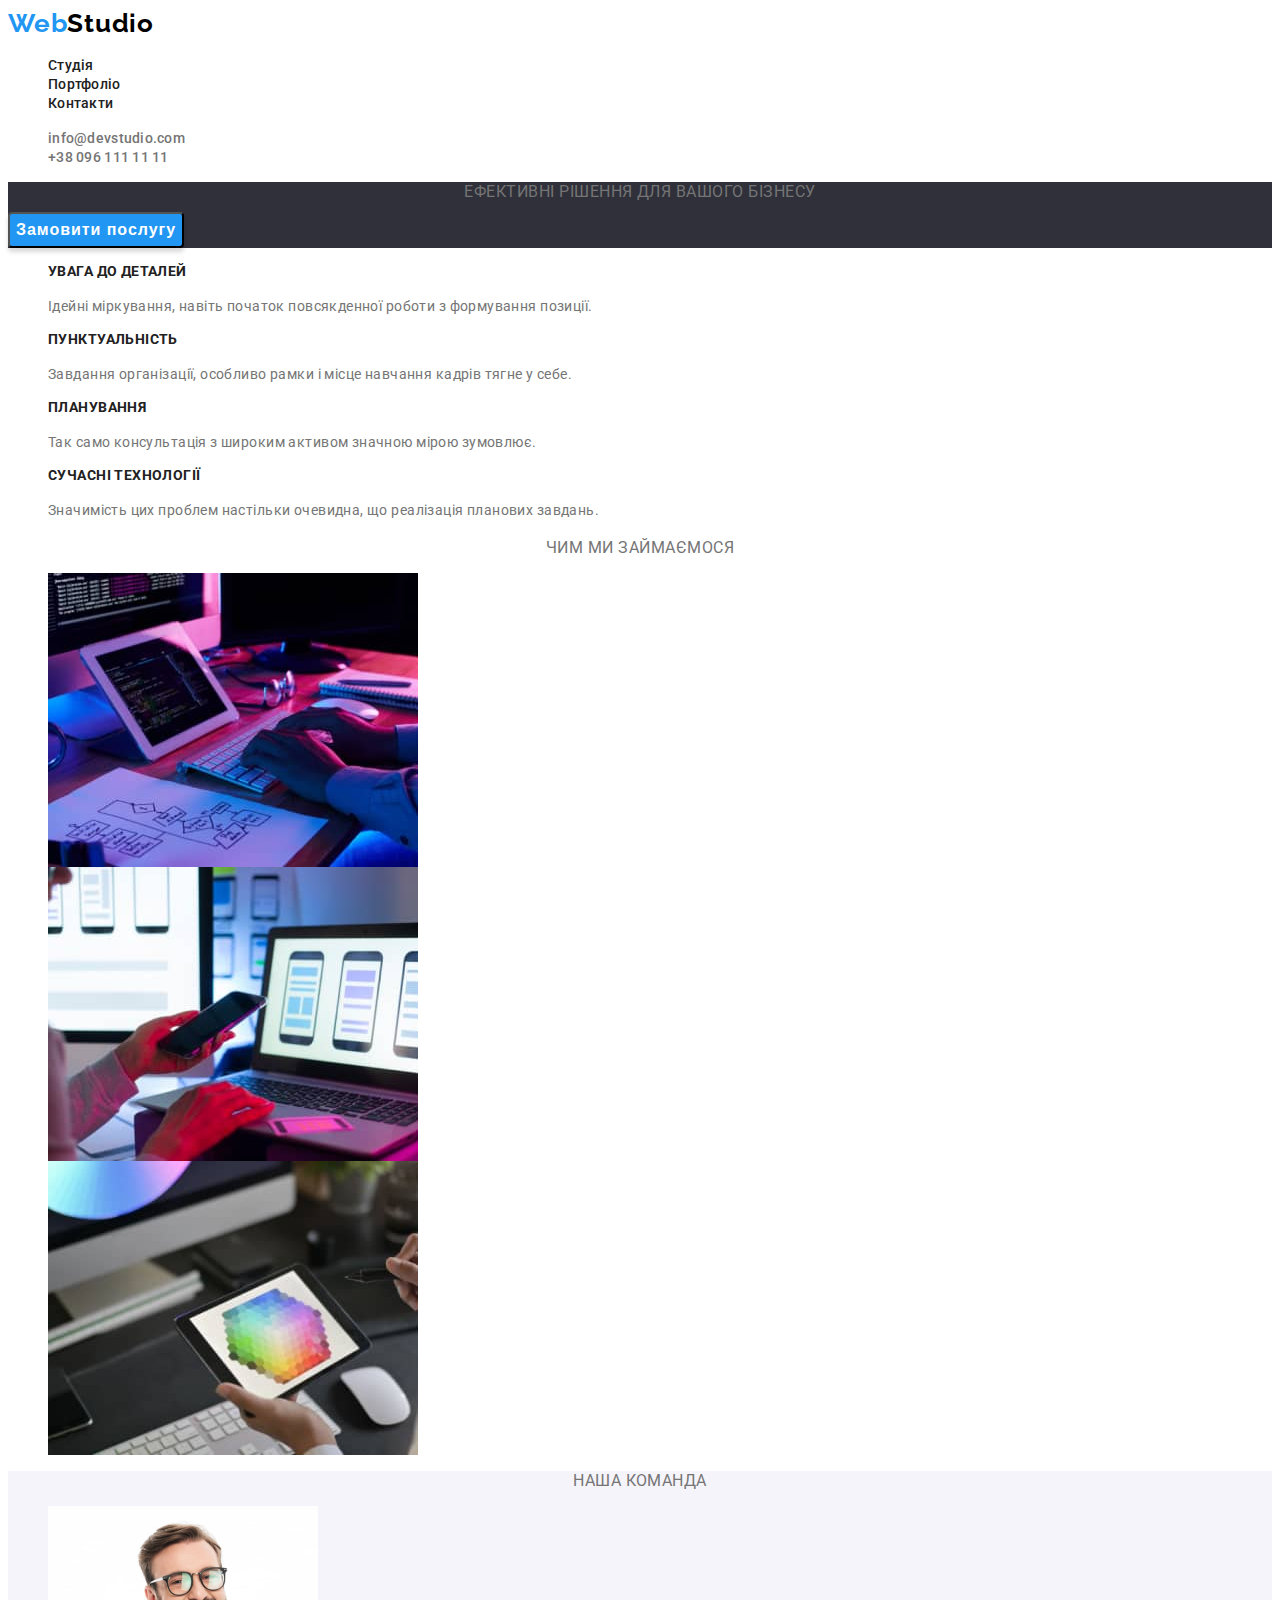
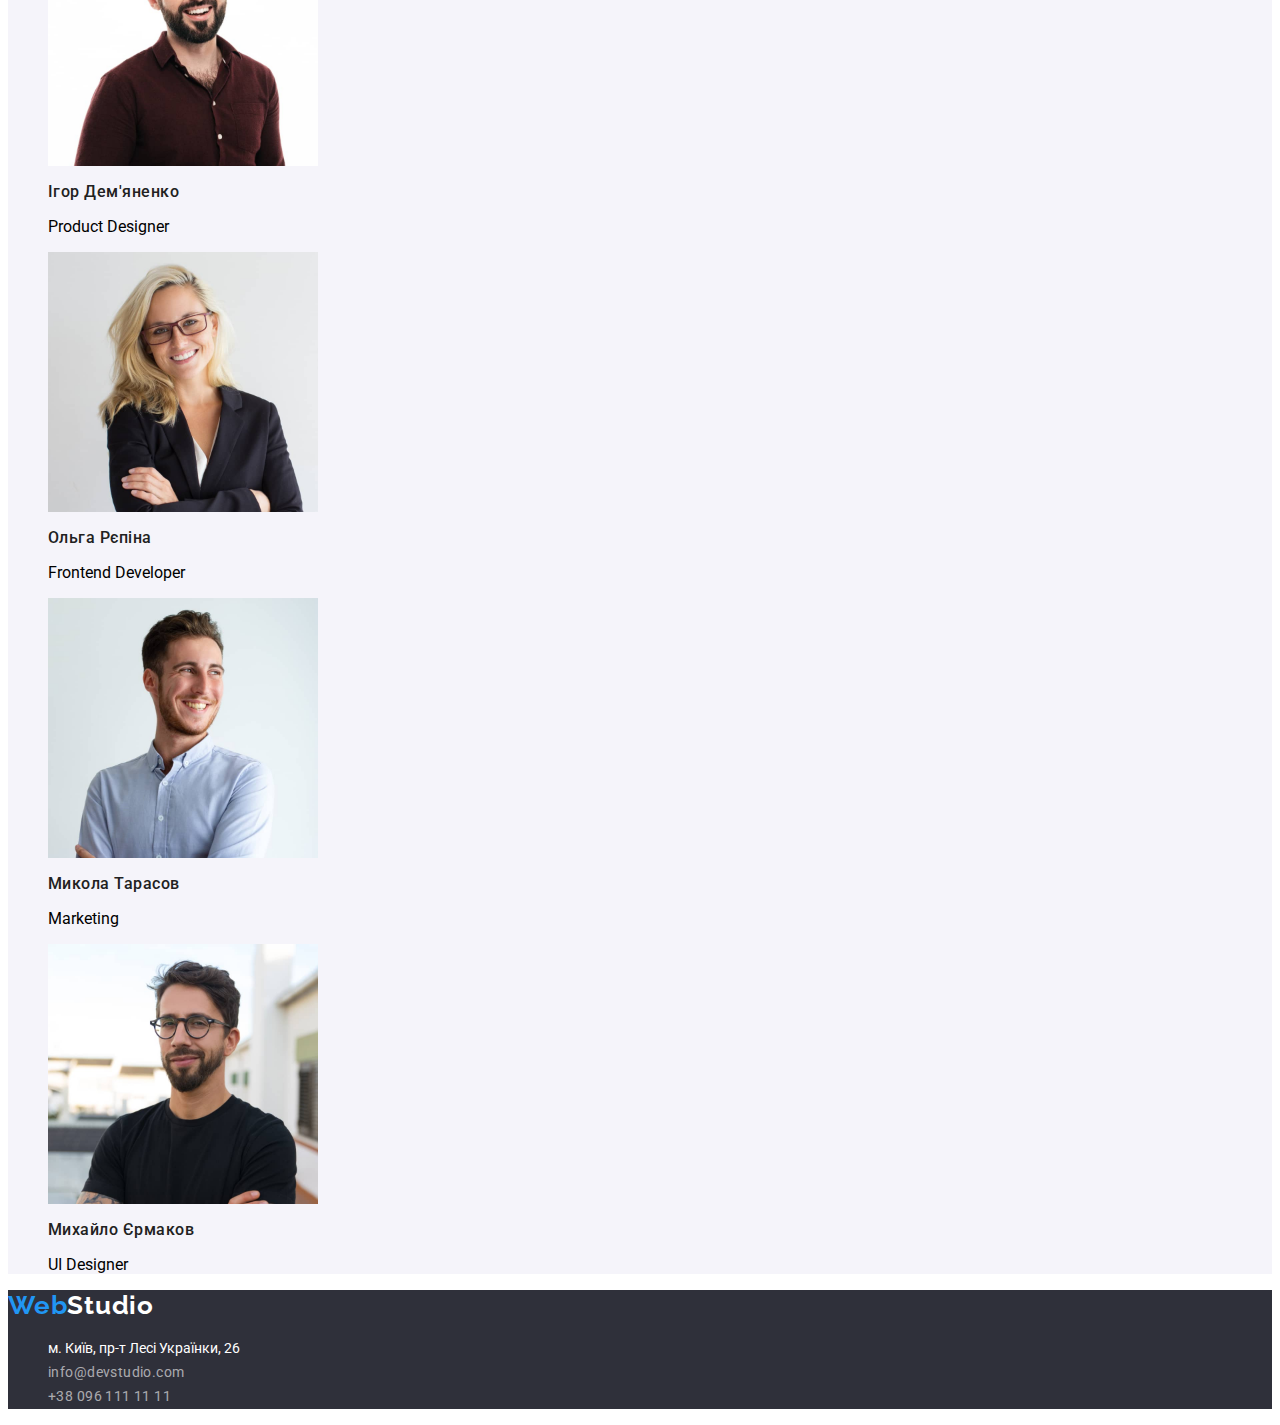
==== index.html @ 6c0d9483 "Add files via upload" ====
<!DOCTYPE html>
<html lang="uk">
<head>
    <meta charset="UTF-8">
    <meta http-equiv="X-UA-Compatible" content="IE=edge">
    <meta name="viewport" content="width=device-width, initial-scale=1.0">
    <title>WebStudio</title>
    <link rel="preconnect" href="https://fonts.googleapis.com">
    <link rel="preconnect" href="https://fonts.gstatic.com" crossorigin>
    <link href="https://fonts.googleapis.com/css2?family=Raleway:wght@700&family=Roboto:wght@400;500;700;900&display=swap" rel="stylesheet">

    <link rel="stylesheet" href="./styles/style.css">
</head>
<body>
    <header class="page-header">
        <a class="upper-logo link" href="./index.html"><span class="logo-blue">Web</span>Studio</a>
        <nav class="page-nav">
            <ul class="menu list">
                <li class="menu-item">
                    <a class="menu-link link" href="./index.html">Студія</a></li>
                <li class="menu-item">
                    <a class="menu-link link" href="./portfolio.html">Портфоліо</a></li>
                <li class="menu-item">
                    <a class="menu-link link" href="#">Контакти</a></li>
            </ul>
        </nav>
        <section class="contact">
            <ul class="list">
                <li class=" menu-item"><a class=" mail-address link" href="mailto:info@devstudio.com">info@devstudio.com</a></li>
                <li><a class="contact-phone-number link" href="tel:+380961111111">+38 096 111 11 11</a></li>
            </ul>
        </section>
    </header>
   <main>
    <section class="section-title">
        <h1 class="headline">Ефективні рішення для вашого бізнесу</h1>
        <button class="modal-open-btn" type="button">Замовити послугу</button>
    </section>
    <section>
        <h2 class="preference">Наші переваги</h2>
        <ul class="list">
            <li>
                <p class="preference-subtitle">УВАГА ДО ДЕТАЛЕЙ</p>
                <p class="preference-text">Ідейні міркування, навіть початок повсякденної роботи з формування позиції.</p>
            </li>
            <li>
                <p class="preference-subtitle">ПУНКТУАЛЬНІСТЬ</p>
                <p class="preference-text">Завдання організації, особливо рамки і місце навчання кадрів тягне у себе.</p>
            </li>
            <li>
                <p class="preference-subtitle">ПЛАНУВАННЯ</p>
                <p class="preference-text">Так само консультація з широким активом значною мірою зумовлює.</p>
            </li>
            <li>
                <p class="preference-subtitle">СУЧАСНІ ТЕХНОЛОГІЇ</p>
                <p class="preference-text">Значимість цих проблем настільки очевидна, що реалізація планових завдань.</p>
            </li>
        </ul>
    </section>
    <section class="section-work">
        <h2 class="headline">Чим ми займаємося</h2>
        <ul class="list">
            <li>
                <img class="page" src="./imeges/box1.jpg" alt="Розробка дизайну"
                width="370"
                height="294">
            </li>
            <li>
                <img class="page" src="./imeges/box2.jpg" alt="Тестування на різних пристроях">
            </li>
            <li>
                <img class="page" src="./imeges/box3.jpg" alt="Підбір палітри">
            </li>
        </ul>
    </section>
    <section class="section-features">
        <h2 class="headline">Наша команда</h2>
        <ul class="list">
            <li>
                <img class="page" src="./imeges/img1.jpg" alt="Фото Ігоря"
                width="270"
                height="260">
                <h3 class="name-employee">Ігор Дем'яненко</h3>
                <p class="position">Product Designer</p>
            </li>
            <li>
                <img class="page" src="./imeges/img2.jpg" alt="Фото Ольги"
                width="270"
                height="260">
                <h3 class="name-employee">Ольга Рєпіна</h3>
                <p class="position">Frontend Developer</p>
            </li>
            <li>
                <img class="page" src="./imeges/img3.jpg" alt="Фото Миколи"
                width="270"
                height="260">
                <h3 class="name-employee">Микола Тарасов</h3>
                <p class="position">Marketing</p>
            </li>
            <li>
                <img class="page" src="./imeges/img4.jpg" alt="Фото Михайла"
                width="270"
                height="260">
                <h3 class="name-employee">Михайло Єрмаков</h3>
                <p class="position">UI Designer</p>
            </li>
        </ul>
    </section>
   </main>
   <footer class="footer">
    <a class='logo-down link' href="index.html"><span class="logo-blue">Web</span>Studio</a>
    <address>
        <ul class="list">
            <li><a class="link address-link" href="https://goo.gl/maps/NGYsfj5xvE9vm5nV7" target="_blank" rel="noopener noreferrer nofollow">м. Київ, пр-т Лесі Українки, 26</a></li>
            <li><a class="link footer-email" href="mailto:info@devstudio.com">info@devstudio.com</a></li>
            <li><a class="link footer-number" href="tel:+380961111111">+38 096 111 11 11</a></li>
        </ul>

    </address>
   </footer>
</body>
</html>
---- styles/style.css ----
:root{
    --logo-color:#000000;
    --text-color-white: #fff;
    --background-color-white: #FFFFFF;
    --background-color-dark: #2F303A;
    --backgraund-portfolio: 1px solid #EEEEEE;
    --background-color-grey: #F5F4FA;
    --active-color-blue : #2196F3;
    --title-color: #212121;
    --text-color-grey: #757575;
    --button-active-back-color: #188CE8;
    --rgba-color: rgba(255, 255, 255, 0.6);
}

.link {
    text-decoration: none;}

.list {
    list-style: none;
    font-style: normal;
}

img {
    display: block;
}

button {
    cursor: pointer;
}

body {
    font-family: 'Roboto', sans-serif;
    background-color: var(--background-color-white);
    
}

.upper-logo {
    font-family: 'Raleway';
    font-weight: 700;
    font-size: 26px;
    line-height: 1.19;
    letter-spacing: 0.03em;
    color: var(--logo-color);

}

.logo-blue {
    color: var(--active-color-blue)
}


.menu-link {
    font-weight: 500;
    font-size: 14px;
    line-height: 1.14;
    letter-spacing: 0.02em;
    color: var(--title-color);
}

.mail-address,
.contact-phone-number {
    font-weight: 500;
    font-size: 14px;
    line-height: 1.14;
    letter-spacing: 0.02em;
    color: var(--text-color-grey);
}

.link:hover,
.link:focus {
    color: var(--active-color-blue);
}

.menu-link:current{
    color: var(--active-color-blue);
}

.section-title {
    background-color: var(--background-color-dark);
}

.headline {

    font-weight: 900;
    font-size: 44px;
    line-height: 1.36;
    text-align: center;
    letter-spacing: 0.06em;
    text-transform: uppercase;
    color: var(--background-color-white);
}

.modal-open-btn {
    font-weight: 700;
    font-size: 16px;
    line-height: 1.88;
    display: flex;
    align-items: center;
    text-align: center;
    letter-spacing: 0.06em;
    background-color: var(--active-color-blue);
    color: var(--background-color-white);
    box-shadow: 0px 4px 4px rgba(0, 0, 0, 0.15);
    border-radius: 4px;
}
.modal-open-btn:hover,
.modal-open-btn:focus{
    background-color:var(--button-active-back-color);
    box-shadow: 0px 4px 4px rgba(0, 0, 0, 0.15);
    border-radius: 4px
   }

   .preference {
    font-size: 0;
   }

   .preference-subtitle {
    font-weight: 700;
    font-size: 14px;
    line-height: 1.14;
    letter-spacing: 0.03em;
    text-transform: uppercase;
    color:var(--title-color);
   }

   .preference-text {
    font-weight: 400;
    font-size: 14px;
    line-height: 24px;
    letter-spacing: 0.03em;
    color: var(--text-color-grey);
   }

   .headline {
    font-weight: 700;
    font-size: 36px;
    line-height: 1.17;
    text-align: center;
    letter-spacing: 0.03em;
    color: var(--title-color);
   }

   .section-features {
    background-color:var(--background-color-grey);
   }

   .name-employee {
    font-weight: 500;
    font-size: 16px;
    line-height: 1.19;
    letter-spacing: 0.03em;
    color: var(--title-color);
   }

   .headline {
    font-weight: 400;
    font-size: 16px;
    line-height: 1.19;
    letter-spacing: 0.03em;
    color: var(--text-color-grey);
   }

   .footer {
    background-color: var(--background-color-dark);
   }

   .logo-down {
    font-family: 'Raleway';
    font-style: normal;
    font-weight: 700;
    font-size: 26px;
    line-height: 1.19;
    letter-spacing: 0.03em;
    color:var(--text-color-white);
   }

   .address-link {
    font-weight: 400;
    font-size: 14px;
    line-height: 1.71;
    letter-spacing;
    color: var(--text-color-white);
   }

   .footer-email,
   .footer-number {
    font-weight: 400;
    font-size: 14px;
    line-height: 1.71;
    letter-spacing: 0.03em;
    color: var(--rgba-color);
   }

   .catalog {
    background-color: var(--backgraund-portfolio);
   }

   .filter-dutton {
    font-weight: 500;
    font-size: 16px;
    line-height: 1.63;
    text-align: center;
    letter-spacing: 0.03em;
    background:var(--background-color-grey);
    border-radius: 4px;
    color: var(--title-color);
   }

   .filter-dutton:hover,
   .filter-dutton:focus {
    font-weight: 500;
    font-size: 16px;
    line-height: 1.63;
    text-align: center;
    letter-spacing: 0.03em;
    color: var(--text-color-white);
    background: #2196F3;
    box-shadow: 0px 3px 1px rgba(0, 0, 0, 0.1), 0px 1px 2px rgba(0, 0, 0, 0.08), 0px 2px 2px rgba(0, 0, 0, 0.12);
    border-radius: 4px;
   }
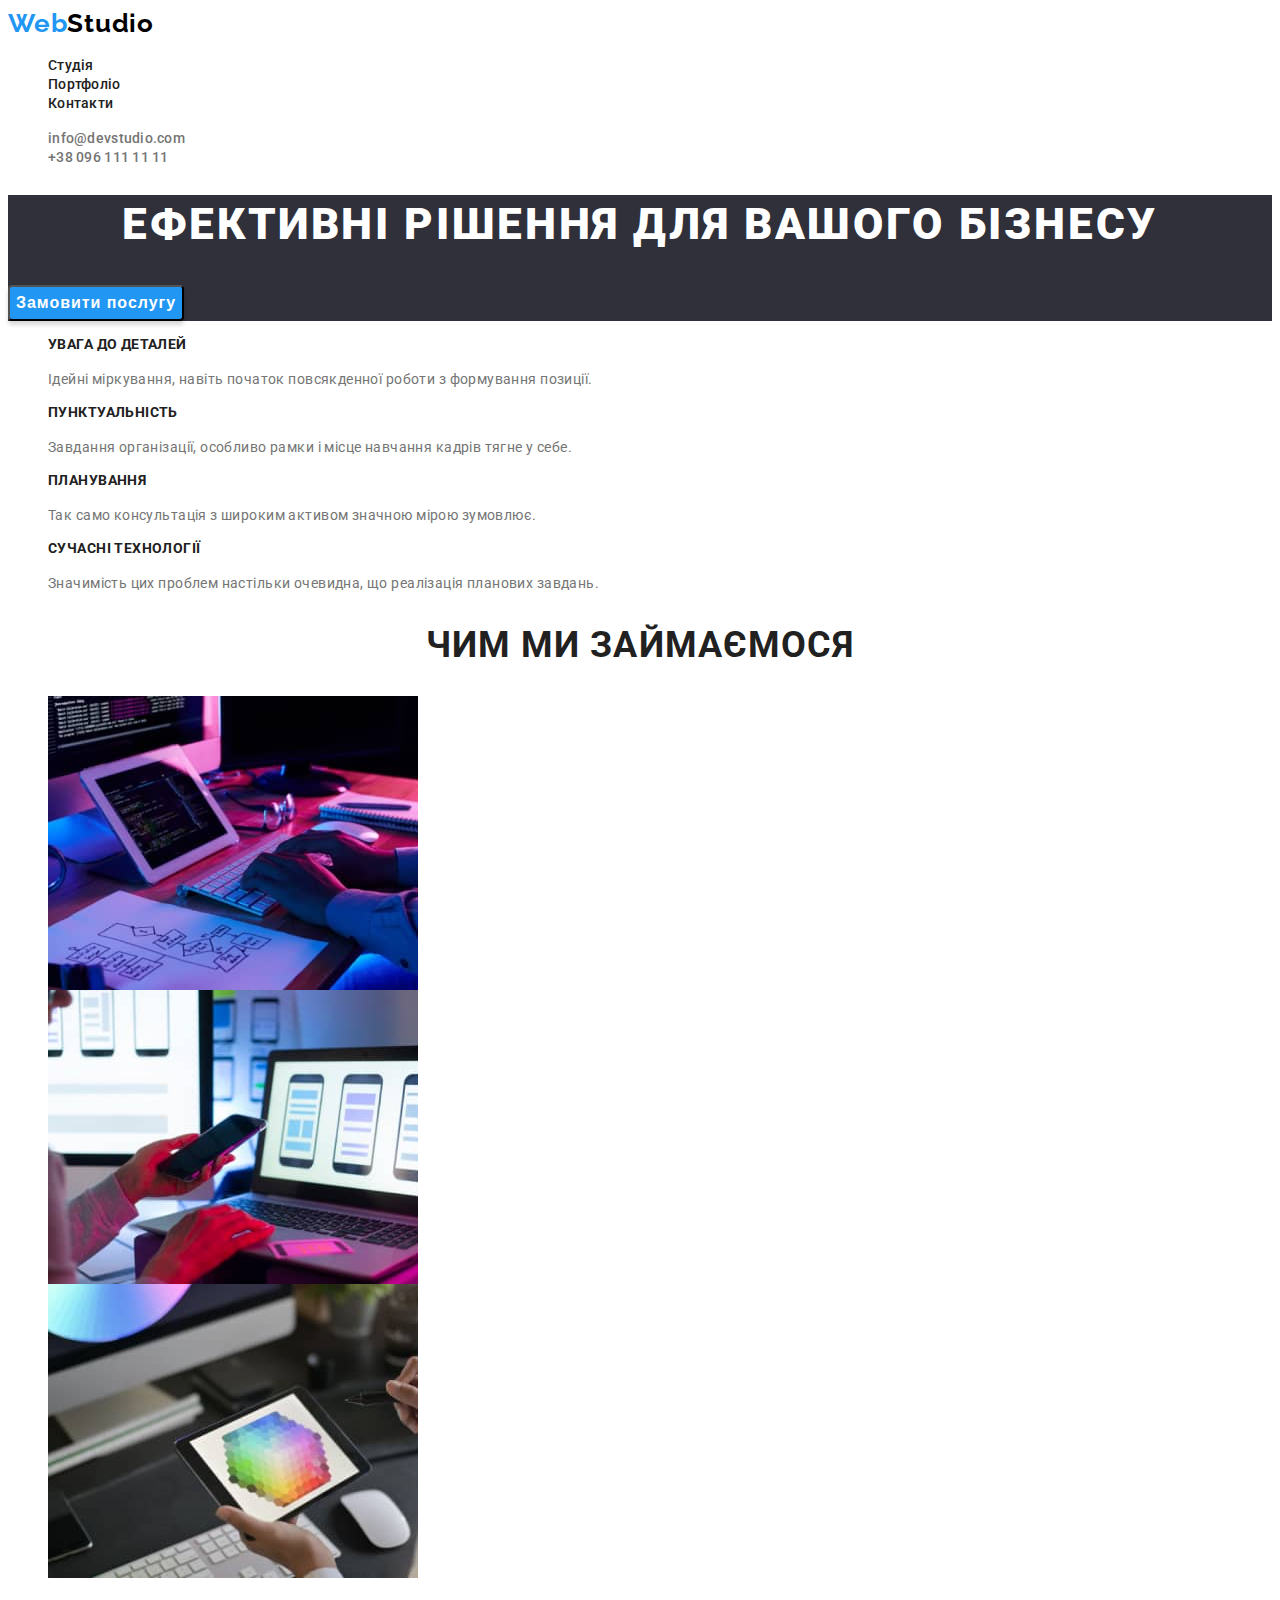
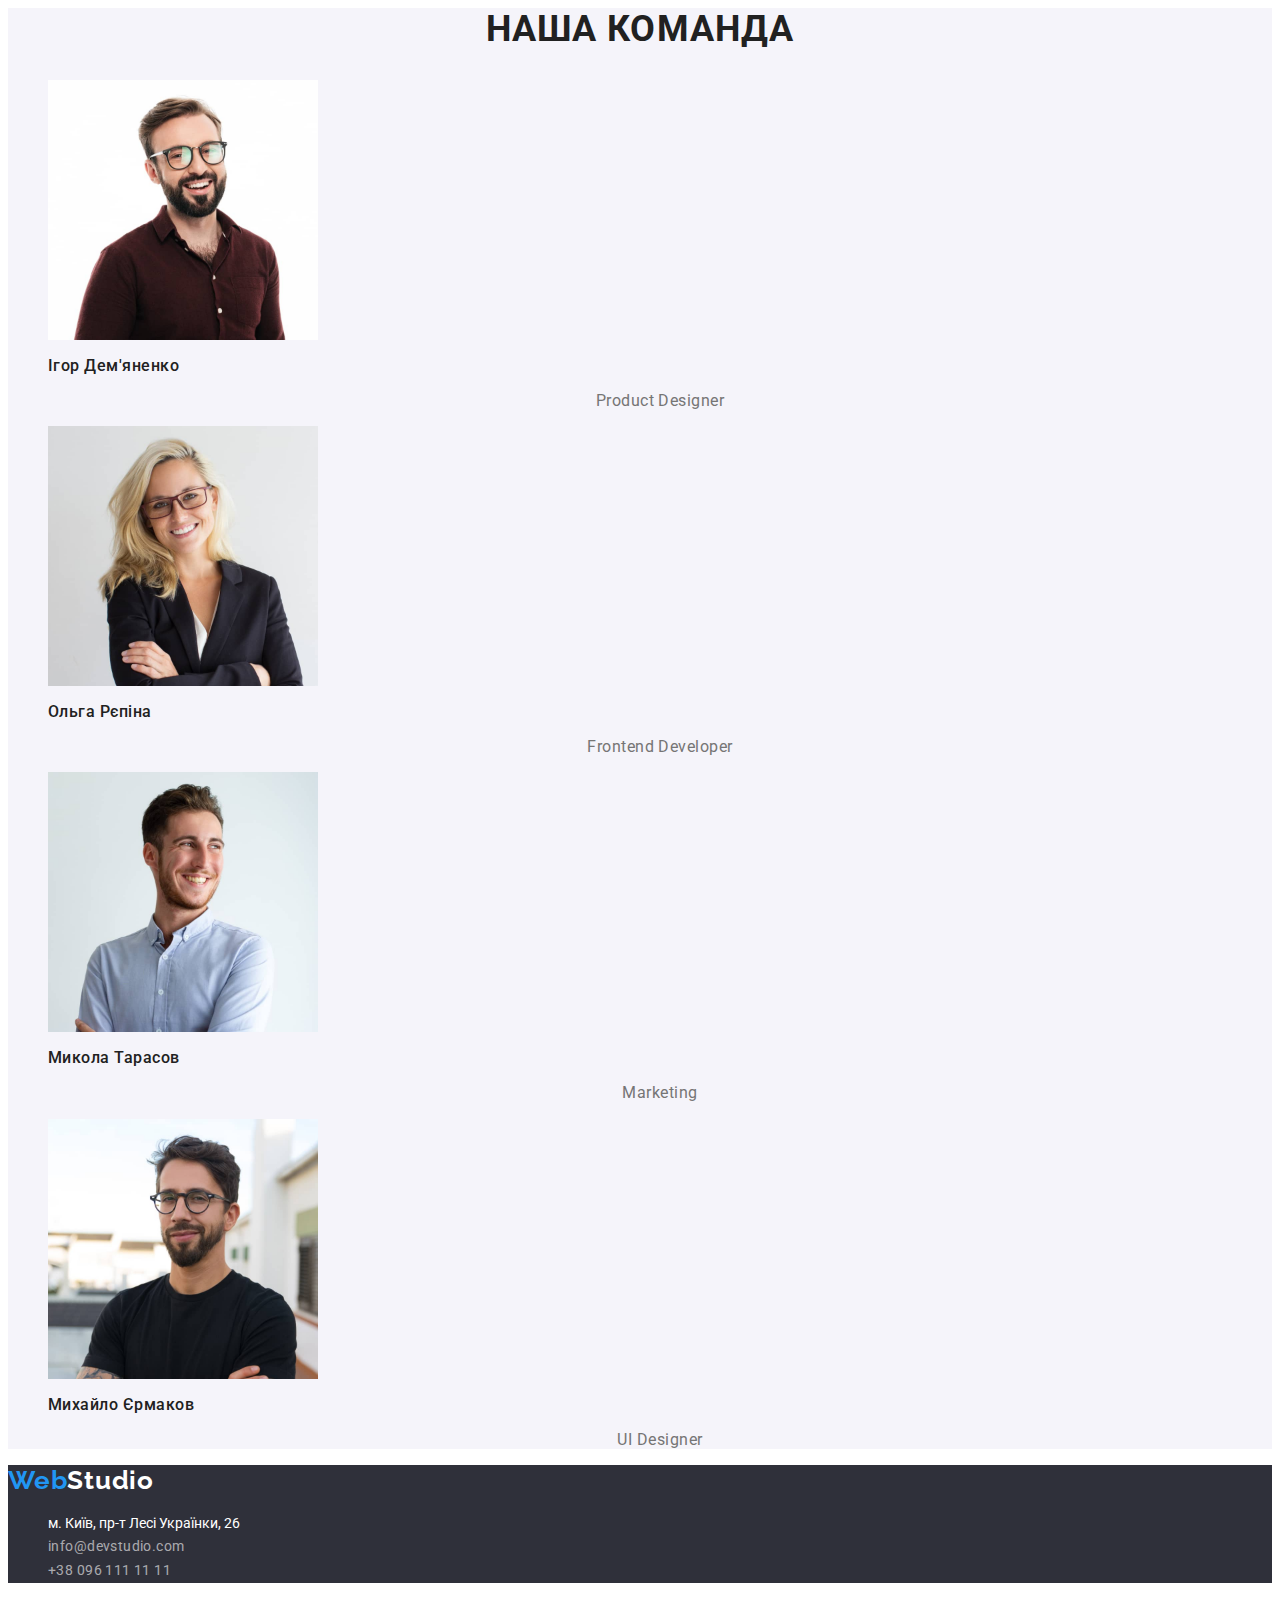
==== commit 7a6a9a4c: "redacted" ====
--- a/index.html
+++ b/index.html
@@ -13,7 +13,7 @@
 </head>
 <body>
     <header class="page-header">
-        <a class="upper-logo link" href="./index.html"><span class="logo-blue">Web</span>Studio</a>
+        <a class="upper-logo" href="./index.html"><span class="logo-blue">Web</span>Studio</a>
         <nav class="page-nav">
             <ul class="menu list">
                 <li class="menu-item">
@@ -24,16 +24,14 @@
                     <a class="menu-link link" href="#">Контакти</a></li>
             </ul>
         </nav>
-        <section class="contact">
-            <ul class="list">
-                <li class=" menu-item"><a class=" mail-address link" href="mailto:info@devstudio.com">info@devstudio.com</a></li>
-                <li><a class="contact-phone-number link" href="tel:+380961111111">+38 096 111 11 11</a></li>
-            </ul>
-        </section>
+        <ul class="list">
+            <li class=" menu-item"><a class=" mail-address link" href="mailto:info@devstudio.com">info@devstudio.com</a></li>
+            <li><a class="contact-phone-number link" href="tel:+380961111111">+38 096 111 11 11</a></li>
+        </ul>
     </header>
    <main>
     <section class="section-title">
-        <h1 class="headline">Ефективні рішення для вашого бізнесу</h1>
+        <h1 class="heading">Ефективні рішення для вашого бізнесу</h1>
         <button class="modal-open-btn" type="button">Замовити послугу</button>
     </section>
     <section>
@@ -108,7 +106,7 @@
     </section>
    </main>
    <footer class="footer">
-    <a class='logo-down link' href="index.html"><span class="logo-blue">Web</span>Studio</a>
+    <a class='logo-down' href="index.html"><span class="logo-blue">Web</span>Studio</a>
     <address>
         <ul class="list">
             <li><a class="link address-link" href="https://goo.gl/maps/NGYsfj5xvE9vm5nV7" target="_blank" rel="noopener noreferrer nofollow">м. Київ, пр-т Лесі Українки, 26</a></li>
--- a/styles/style.css
+++ b/styles/style.css
@@ -35,6 +35,7 @@
 }
 
 .upper-logo {
+    text-decoration: none;
     font-family: 'Raleway';
     font-weight: 700;
     font-size: 26px;
@@ -78,6 +79,8 @@
 .section-title {
     background-color: var(--background-color-dark);
 }
+
+
 
 .headline {
 
@@ -108,94 +111,105 @@
     background-color:var(--button-active-back-color);
     box-shadow: 0px 4px 4px rgba(0, 0, 0, 0.15);
     border-radius: 4px
-   }
-
-   .preference {
+}
+
+.preference {
     font-size: 0;
-   }
-
-   .preference-subtitle {
+}
+
+.preference-subtitle {
     font-weight: 700;
     font-size: 14px;
     line-height: 1.14;
     letter-spacing: 0.03em;
     text-transform: uppercase;
     color:var(--title-color);
-   }
-
-   .preference-text {
+}
+
+.preference-text {
     font-weight: 400;
     font-size: 14px;
     line-height: 24px;
     letter-spacing: 0.03em;
     color: var(--text-color-grey);
-   }
-
-   .headline {
+}
+
+.heading {
+    font-weight: 900;
+    font-size: 44px;
+    line-height: 1.36;
+    text-align: center;
+    letter-spacing: 0.06em;
+    text-transform: uppercase;
+
+    color: var(--background-color-white);
+}
+
+
+.section-features {
+    background-color:var(--background-color-grey);
+}
+.headline {
+    font-style: normal;
     font-weight: 700;
     font-size: 36px;
     line-height: 1.17;
     text-align: center;
     letter-spacing: 0.03em;
+
+    color:var(--title-color);
+}
+
+.name-employee {
+    font-weight: 500;
+    font-size: 16px;
+    line-height: 1.19;
+    letter-spacing: 0.03em;
     color: var(--title-color);
-   }
-
-   .section-features {
-    background-color:var(--background-color-grey);
-   }
-
-   .name-employee {
-    font-weight: 500;
-    font-size: 16px;
-    line-height: 1.19;
-    letter-spacing: 0.03em;
-    color: var(--title-color);
-   }
-
-   .headline {
-    font-weight: 400;
-    font-size: 16px;
-    line-height: 1.19;
-    letter-spacing: 0.03em;
-    color: var(--text-color-grey);
-   }
-
-   .footer {
-    background-color: var(--background-color-dark);
-   }
-
-   .logo-down {
+}
+
+.position {
+    font-weight: 400;
+    font-size: 16px;
+    line-height: 1.19;
+    text-align: center;
+    letter-spacing: 0.03em;
+    color:var(--text-color-grey)
+
+}
+
+.footer {
+    background-color: var(--background-color-dark);}
+
+.logo-down { 
+    text-decoration: none;
     font-family: 'Raleway';
     font-style: normal;
     font-weight: 700;
     font-size: 26px;
     line-height: 1.19;
     letter-spacing: 0.03em;
-    color:var(--text-color-white);
-   }
-
-   .address-link {
+    color:var(--text-color-white);}
+
+.address-link {
     font-weight: 400;
     font-size: 14px;
     line-height: 1.71;
     letter-spacing;
-    color: var(--text-color-white);
-   }
-
-   .footer-email,
-   .footer-number {
+    color: var(--text-color-white);}
+
+.footer-email,
+.footer-number {
     font-weight: 400;
     font-size: 14px;
     line-height: 1.71;
     letter-spacing: 0.03em;
-    color: var(--rgba-color);
-   }
-
-   .catalog {
-    background-color: var(--backgraund-portfolio);
-   }
-
-   .filter-dutton {
+    color: var(--rgba-color);}
+
+.catalog {
+    background-color: var(--backgraund-portfolio);}
+
+.filter-dutton {
     font-weight: 500;
     font-size: 16px;
     line-height: 1.63;
@@ -203,11 +217,10 @@
     letter-spacing: 0.03em;
     background:var(--background-color-grey);
     border-radius: 4px;
-    color: var(--title-color);
-   }
-
-   .filter-dutton:hover,
-   .filter-dutton:focus {
+    color: var(--title-color);}
+
+.filter-dutton:hover,
+.filter-dutton:focus {
     font-weight: 500;
     font-size: 16px;
     line-height: 1.63;
@@ -216,5 +229,20 @@
     color: var(--text-color-white);
     background: #2196F3;
     box-shadow: 0px 3px 1px rgba(0, 0, 0, 0.1), 0px 1px 2px rgba(0, 0, 0, 0.08), 0px 2px 2px rgba(0, 0, 0, 0.12);
-    border-radius: 4px;
-   }+    border-radius: 4px;}
+
+.project-caption {
+    font-weight: 700;
+    font-size: 18px;
+    line-height: 2;
+    letter-spacing: 0.06em;
+    color:var(--title-color);
+}
+
+.project-lext {
+    font-weight: 400;
+    font-size: 16px;
+    line-height: 1.67;
+    letter-spacing: 0.03em;
+    color: var(--text-color-grey);
+}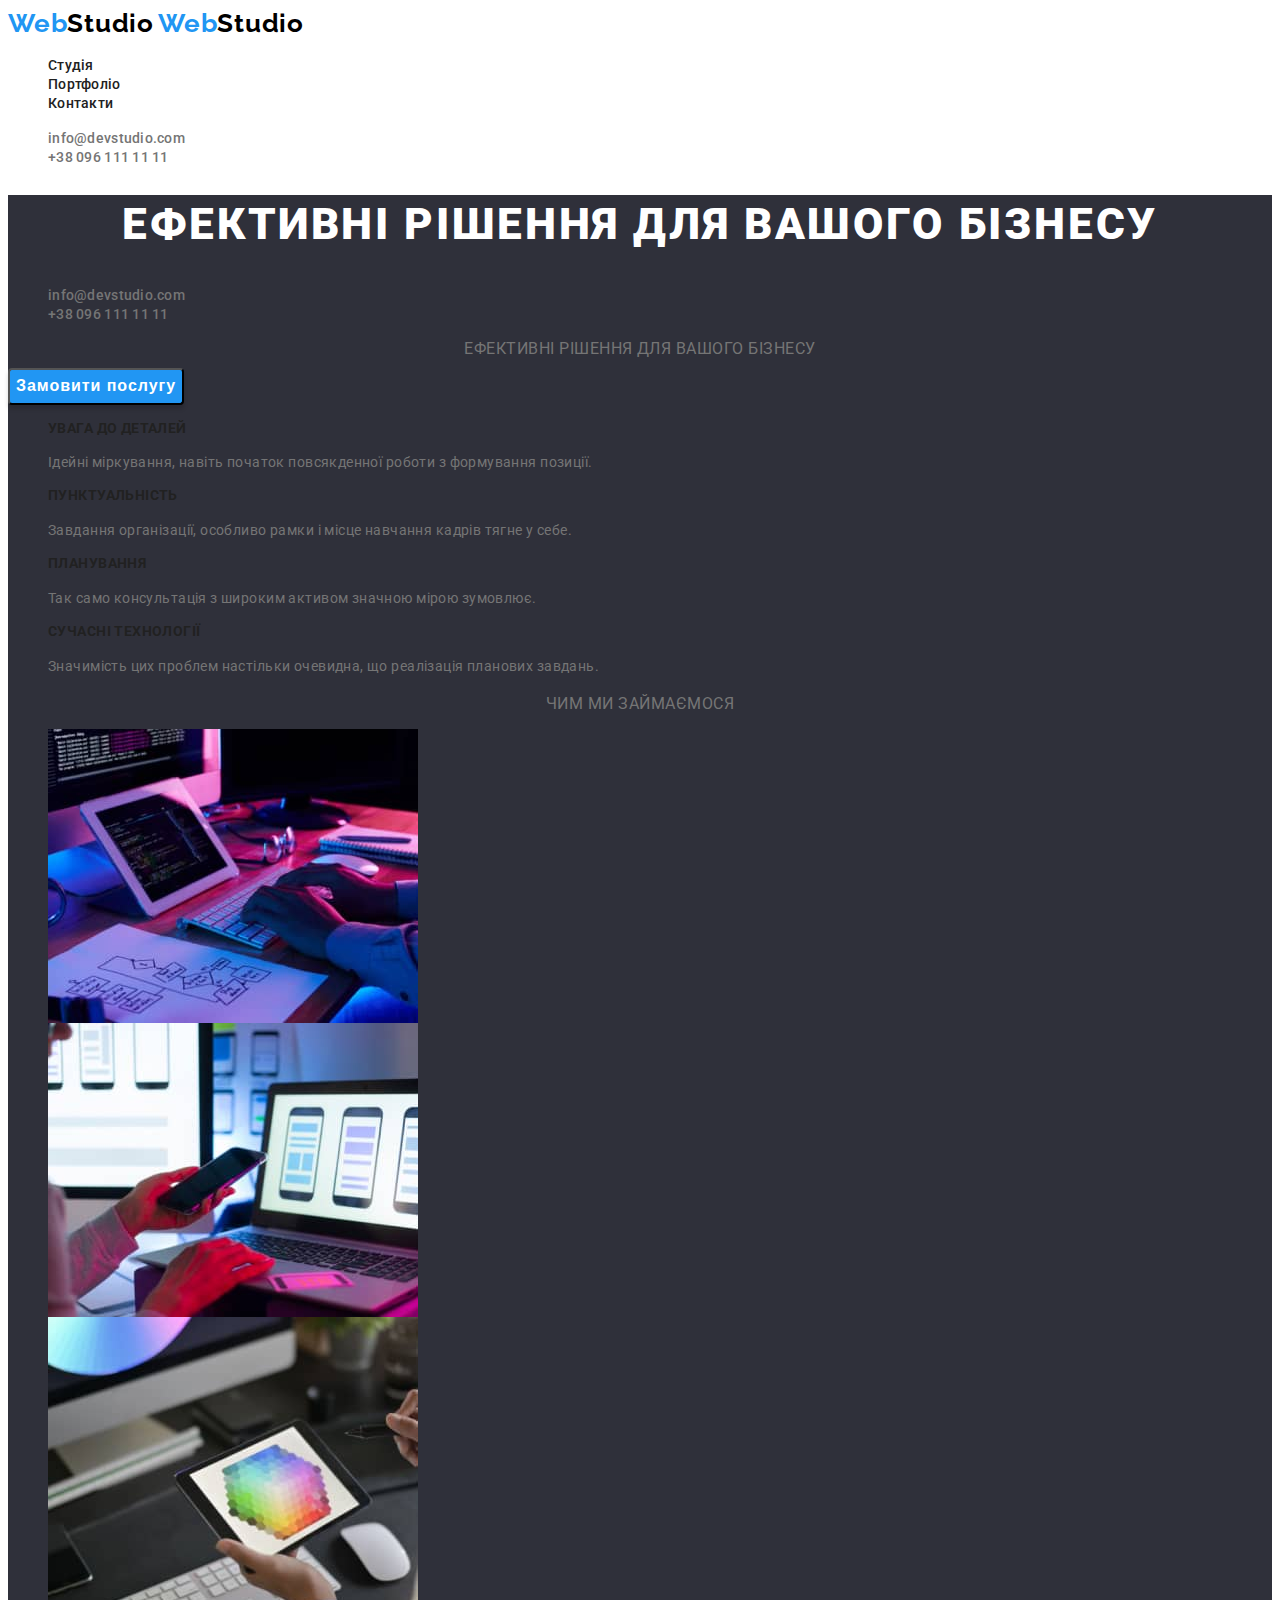
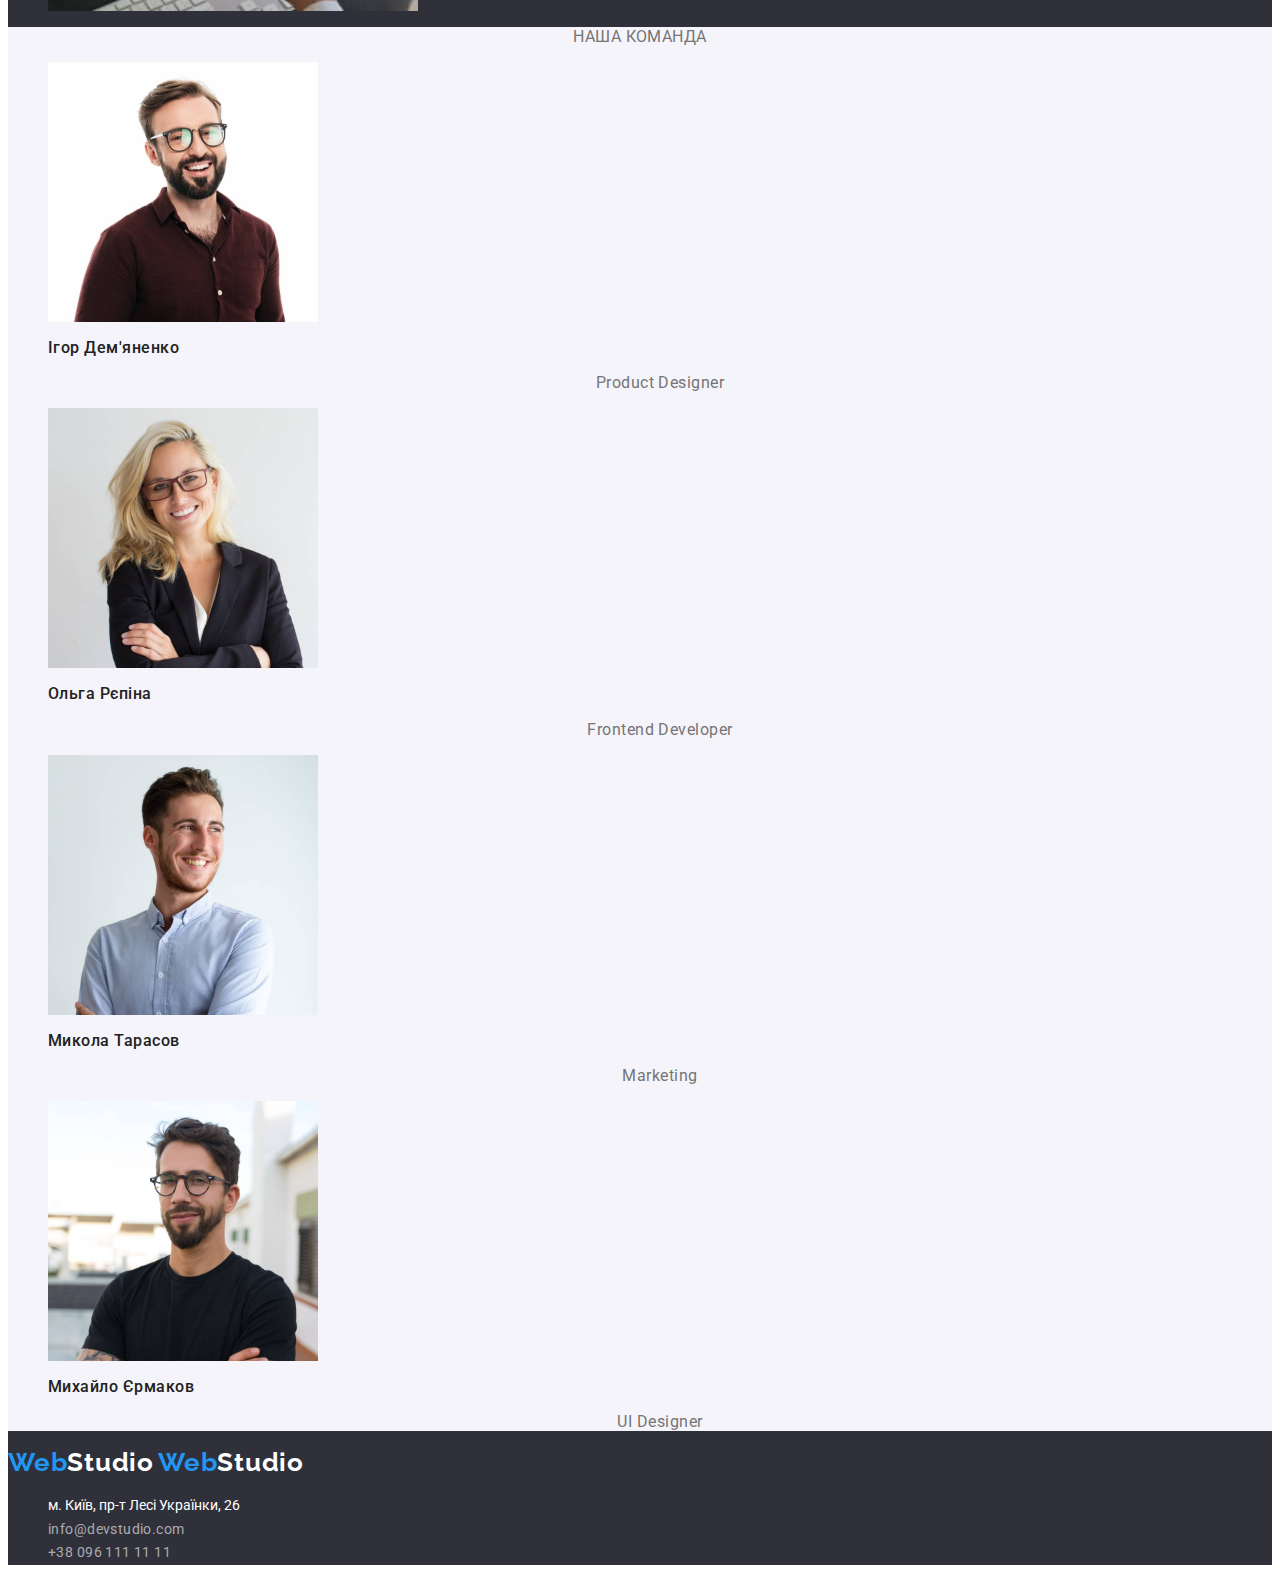
==== commit 9e635afc: "Merge branch 'main' of https://github.com/ValentynSycev/HW2" ====
--- a/index.html
+++ b/index.html
@@ -14,6 +14,7 @@
 <body>
     <header class="page-header">
         <a class="upper-logo" href="./index.html"><span class="logo-blue">Web</span>Studio</a>
+        <a class="upper-logo link" href="./index.html"><span class="logo-blue">Web</span>Studio</a>
         <nav class="page-nav">
             <ul class="menu list">
                 <li class="menu-item">
@@ -32,6 +33,16 @@
    <main>
     <section class="section-title">
         <h1 class="heading">Ефективні рішення для вашого бізнесу</h1>
+        <section class="contact">
+            <ul class="list">
+                <li class=" menu-item"><a class=" mail-address link" href="mailto:info@devstudio.com">info@devstudio.com</a></li>
+                <li><a class="contact-phone-number link" href="tel:+380961111111">+38 096 111 11 11</a></li>
+            </ul>
+        </section>
+    </header>
+   <main>
+    <section class="section-title">
+        <h1 class="headline">Ефективні рішення для вашого бізнесу</h1>
         <button class="modal-open-btn" type="button">Замовити послугу</button>
     </section>
     <section>
@@ -107,6 +118,7 @@
    </main>
    <footer class="footer">
     <a class='logo-down' href="index.html"><span class="logo-blue">Web</span>Studio</a>
+    <a class='logo-down link' href="index.html"><span class="logo-blue">Web</span>Studio</a>
     <address>
         <ul class="list">
             <li><a class="link address-link" href="https://goo.gl/maps/NGYsfj5xvE9vm5nV7" target="_blank" rel="noopener noreferrer nofollow">м. Київ, пр-т Лесі Українки, 26</a></li>
--- a/styles/style.css
+++ b/styles/style.css
@@ -80,8 +80,6 @@
     background-color: var(--background-color-dark);
 }
 
-
-
 .headline {
 
     font-weight: 900;
@@ -120,6 +118,19 @@
 .preference-subtitle {
     font-weight: 700;
     font-size: 14px;
+    line-height: 16px;
+    letter-spacing: 0.03em;
+    text-transform: uppercase;
+    color: var(--title-color);
+   }
+
+.preference {
+    font-size: 0;
+}
+
+.preference-subtitle {
+    font-weight: 700;
+    font-size: 14px;
     line-height: 1.14;
     letter-spacing: 0.03em;
     text-transform: uppercase;
@@ -141,7 +152,6 @@
     text-align: center;
     letter-spacing: 0.06em;
     text-transform: uppercase;
-
     color: var(--background-color-white);
 }
 
@@ -149,15 +159,26 @@
 .section-features {
     background-color:var(--background-color-grey);
 }
+
 .headline {
     font-style: normal;
+}
+
+.headline {
     font-weight: 700;
     font-size: 36px;
     line-height: 1.17;
     text-align: center;
     letter-spacing: 0.03em;
-
     color:var(--title-color);
+}
+
+.name-employee {
+    color: var(--title-color);
+}
+
+.section-features {
+    background-color:var(--background-color-grey);
 }
 
 .name-employee {
@@ -183,31 +204,67 @@
 
 .logo-down { 
     text-decoration: none;
+}
+
+.headline {
+    font-weight: 400;
+    font-size: 16px;
+    line-height: 1.19;
+    letter-spacing: 0.03em;
+    color: var(--text-color-grey);
+}
+
+.footer {
+    background-color: var(--background-color-dark);
+}
+
+.logo-down {
     font-family: 'Raleway';
     font-style: normal;
     font-weight: 700;
     font-size: 26px;
     line-height: 1.19;
     letter-spacing: 0.03em;
-    color:var(--text-color-white);}
+    color:var(--text-color-white);
+}
+
+.address-link {
+    color:var(--text-color-white);
+}
 
 .address-link {
     font-weight: 400;
     font-size: 14px;
     line-height: 1.71;
     letter-spacing;
-    color: var(--text-color-white);}
+    color: var(--text-color-white);
+}
 
 .footer-email,
 .footer-number {
+    color: var(--text-color-white);
+}
+
+.footer-email,
+.footer-number {
     font-weight: 400;
     font-size: 14px;
     line-height: 1.71;
     letter-spacing: 0.03em;
-    color: var(--rgba-color);}
+    color: var(--rgba-color);
+}
 
 .catalog {
-    background-color: var(--backgraund-portfolio);}
+    background-color: var(--backgraund-portfolio);
+}
+
+.filter-dutton {
+    color: var(--rgba-color);
+}
+
+.catalog {
+    background-color: var(--backgraund-portfolio);
+}
 
 .filter-dutton {
     font-weight: 500;
@@ -217,7 +274,13 @@
     letter-spacing: 0.03em;
     background:var(--background-color-grey);
     border-radius: 4px;
-    color: var(--title-color);}
+    color: var(--title-color);
+}
+
+.filter-dutton:hover,
+.filter-dutton:focus {
+    color: var(--title-color);
+}
 
 .filter-dutton:hover,
 .filter-dutton:focus {
@@ -229,7 +292,8 @@
     color: var(--text-color-white);
     background: #2196F3;
     box-shadow: 0px 3px 1px rgba(0, 0, 0, 0.1), 0px 1px 2px rgba(0, 0, 0, 0.08), 0px 2px 2px rgba(0, 0, 0, 0.12);
-    border-radius: 4px;}
+    border-radius: 4px;
+}
 
 .project-caption {
     font-weight: 700;
@@ -245,4 +309,5 @@
     line-height: 1.67;
     letter-spacing: 0.03em;
     color: var(--text-color-grey);
-}+    border-radius: 4px;
+}
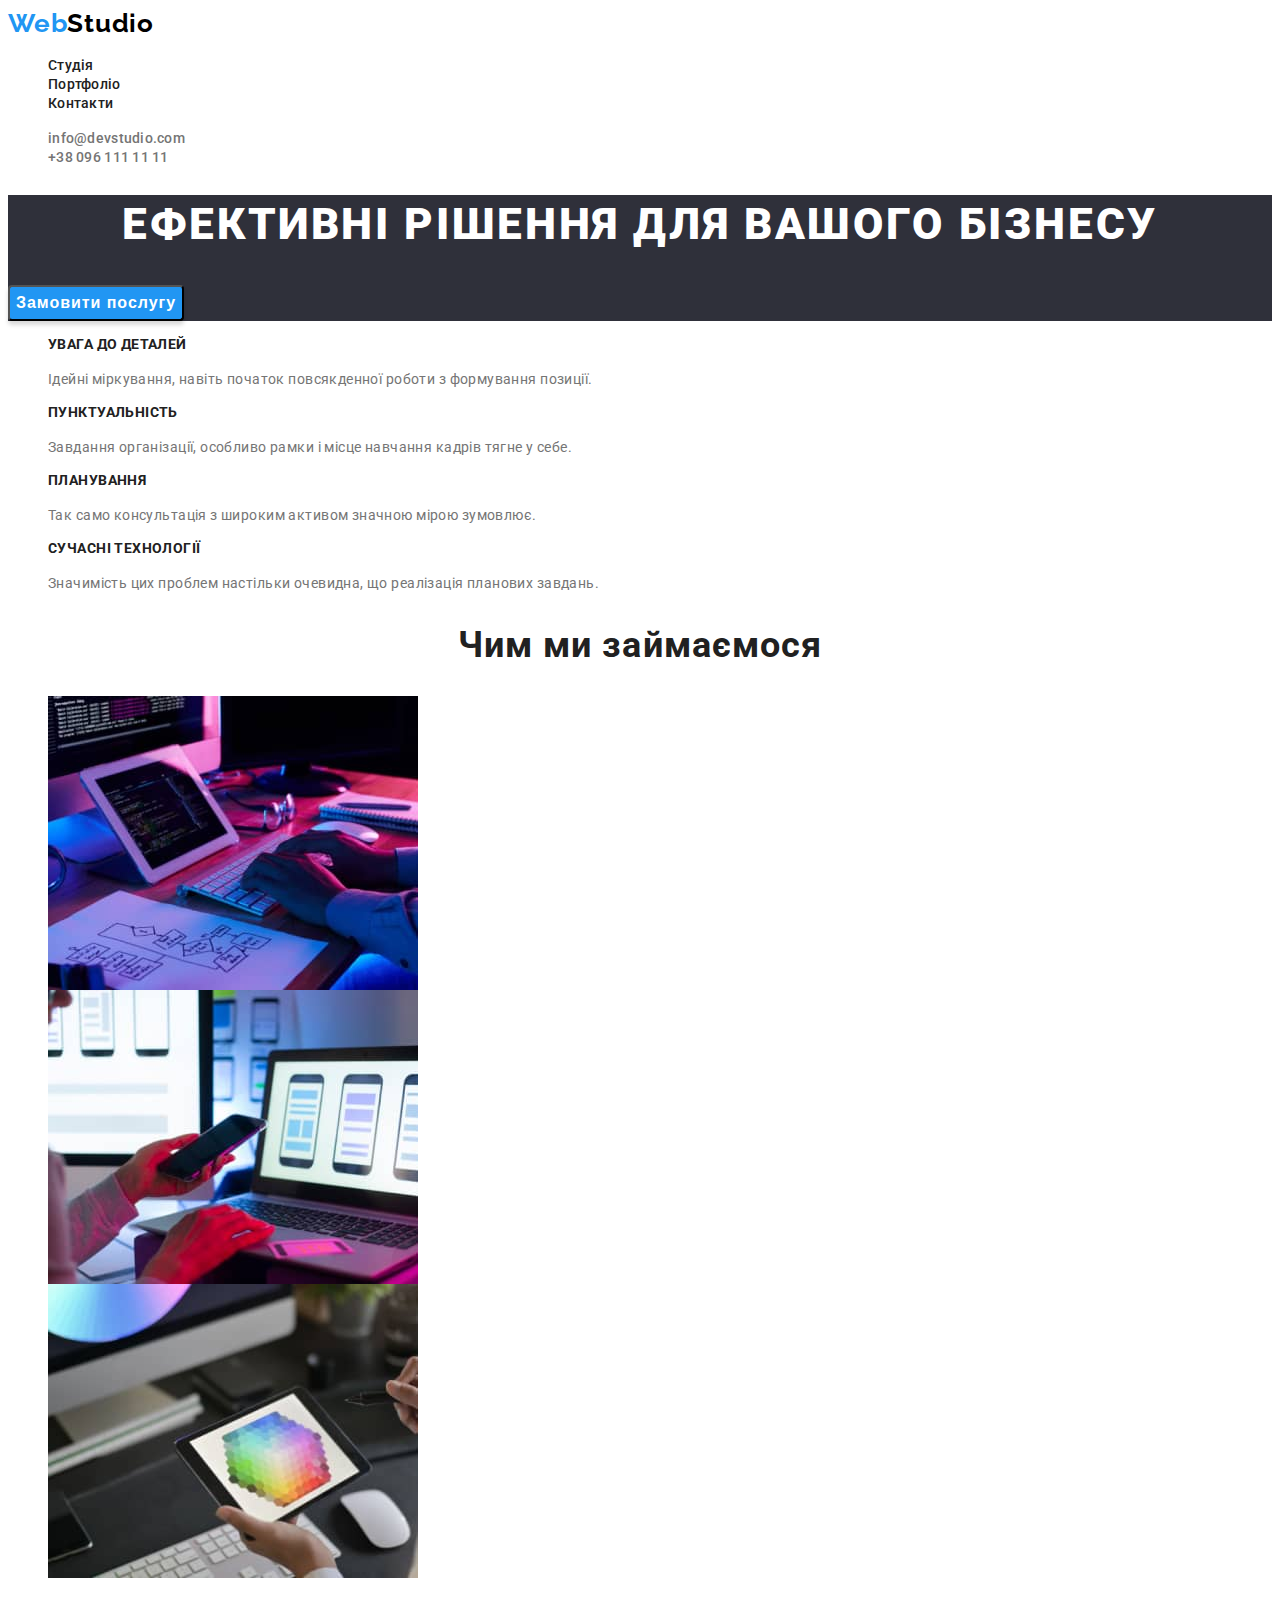
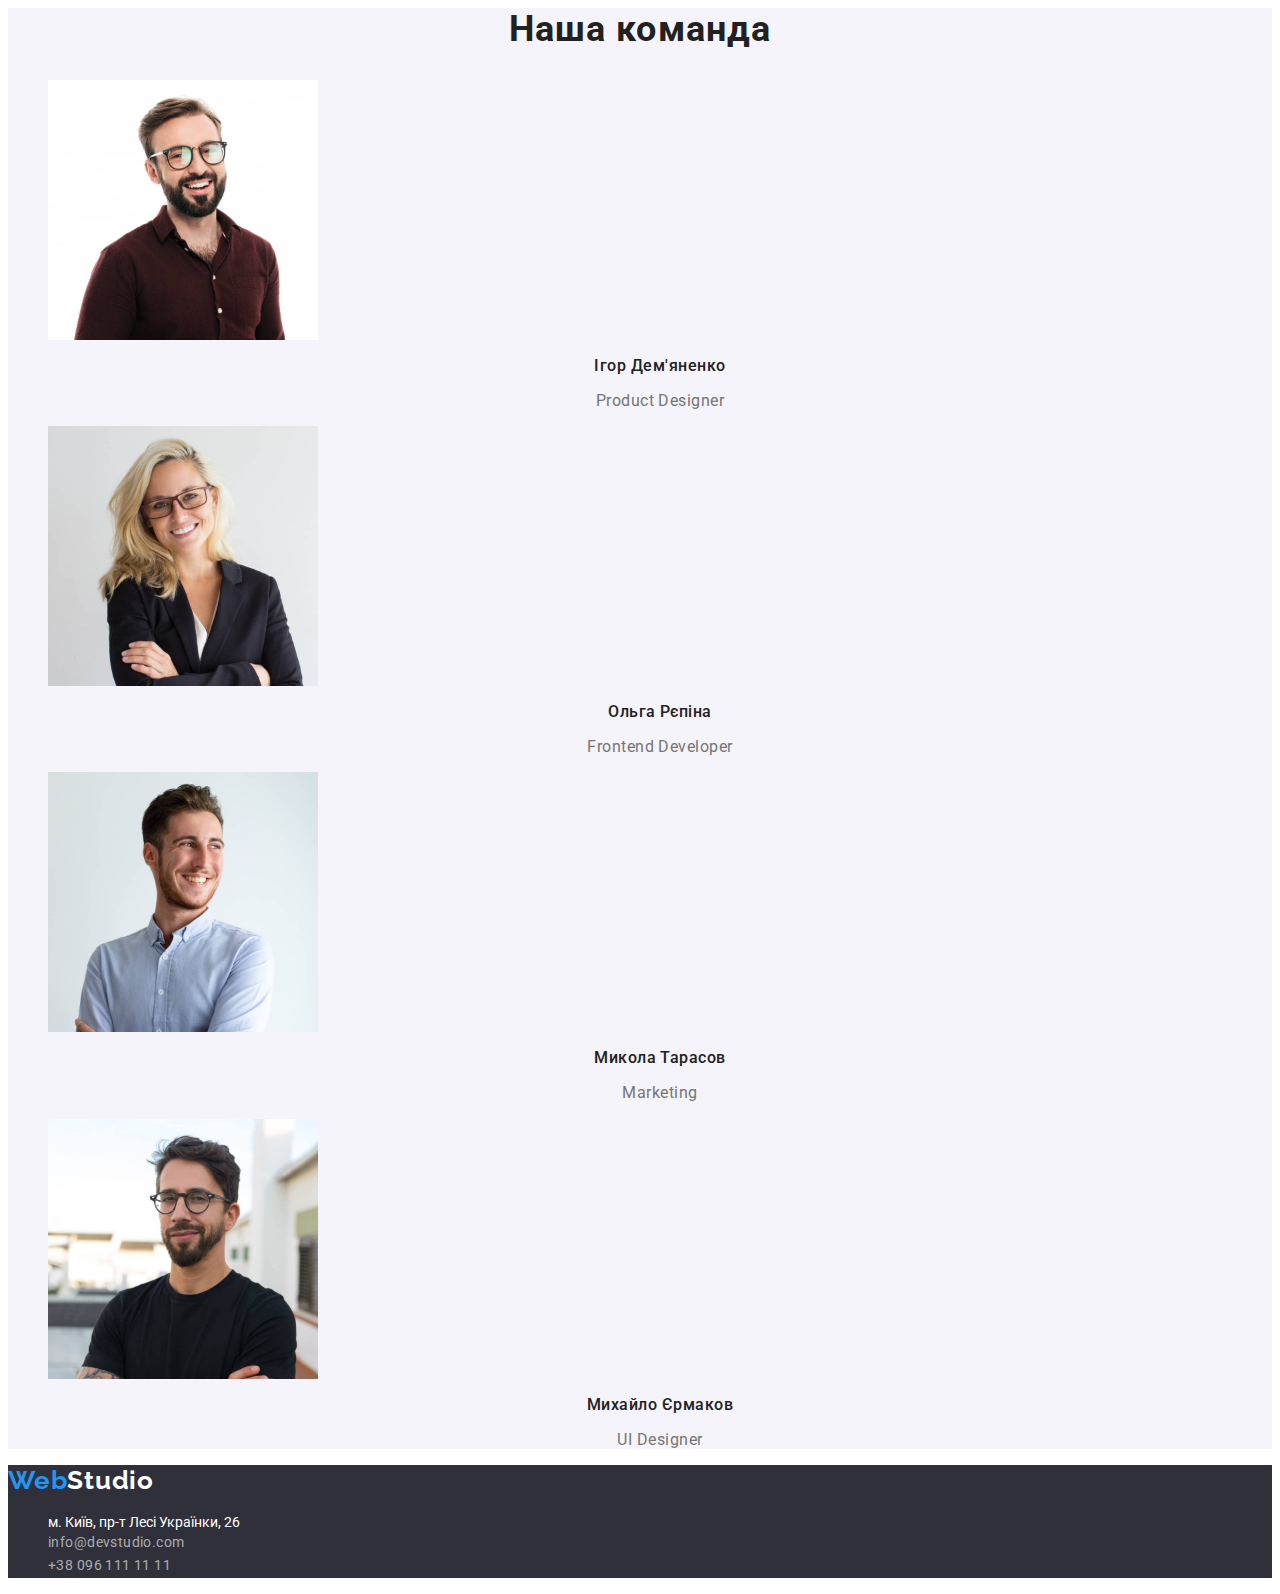
==== commit 4df64af7: "20.10" ====
--- a/index.html
+++ b/index.html
@@ -14,7 +14,6 @@
 <body>
     <header class="page-header">
         <a class="upper-logo" href="./index.html"><span class="logo-blue">Web</span>Studio</a>
-        <a class="upper-logo link" href="./index.html"><span class="logo-blue">Web</span>Studio</a>
         <nav class="page-nav">
             <ul class="menu list">
                 <li class="menu-item">
@@ -33,16 +32,6 @@
    <main>
     <section class="section-title">
         <h1 class="heading">Ефективні рішення для вашого бізнесу</h1>
-        <section class="contact">
-            <ul class="list">
-                <li class=" menu-item"><a class=" mail-address link" href="mailto:info@devstudio.com">info@devstudio.com</a></li>
-                <li><a class="contact-phone-number link" href="tel:+380961111111">+38 096 111 11 11</a></li>
-            </ul>
-        </section>
-    </header>
-   <main>
-    <section class="section-title">
-        <h1 class="headline">Ефективні рішення для вашого бізнесу</h1>
         <button class="modal-open-btn" type="button">Замовити послугу</button>
     </section>
     <section>
@@ -85,28 +74,28 @@
     <section class="section-features">
         <h2 class="headline">Наша команда</h2>
         <ul class="list">
-            <li>
+            <li class="headline-list">
                 <img class="page" src="./imeges/img1.jpg" alt="Фото Ігоря"
                 width="270"
                 height="260">
                 <h3 class="name-employee">Ігор Дем'яненко</h3>
                 <p class="position">Product Designer</p>
             </li>
-            <li>
+            <li class="headline-list">
                 <img class="page" src="./imeges/img2.jpg" alt="Фото Ольги"
                 width="270"
                 height="260">
                 <h3 class="name-employee">Ольга Рєпіна</h3>
                 <p class="position">Frontend Developer</p>
             </li>
-            <li>
+            <li class="headline-list">
                 <img class="page" src="./imeges/img3.jpg" alt="Фото Миколи"
                 width="270"
                 height="260">
                 <h3 class="name-employee">Микола Тарасов</h3>
                 <p class="position">Marketing</p>
             </li>
-            <li>
+            <li class="headline-list">
                 <img class="page" src="./imeges/img4.jpg" alt="Фото Михайла"
                 width="270"
                 height="260">
@@ -118,14 +107,12 @@
    </main>
    <footer class="footer">
     <a class='logo-down' href="index.html"><span class="logo-blue">Web</span>Studio</a>
-    <a class='logo-down link' href="index.html"><span class="logo-blue">Web</span>Studio</a>
     <address>
         <ul class="list">
             <li><a class="link address-link" href="https://goo.gl/maps/NGYsfj5xvE9vm5nV7" target="_blank" rel="noopener noreferrer nofollow">м. Київ, пр-т Лесі Українки, 26</a></li>
             <li><a class="link footer-email" href="mailto:info@devstudio.com">info@devstudio.com</a></li>
             <li><a class="link footer-number" href="tel:+380961111111">+38 096 111 11 11</a></li>
         </ul>
-
     </address>
    </footer>
 </body>
--- a/styles/style.css
+++ b/styles/style.css
@@ -81,14 +81,12 @@
 }
 
 .headline {
-
-    font-weight: 900;
-    font-size: 44px;
-    line-height: 1.36;
-    text-align: center;
-    letter-spacing: 0.06em;
-    text-transform: uppercase;
-    color: var(--background-color-white);
+    font-weight: 700;
+    font-size: 36px;
+    line-height: 1.17;
+    text-align: center;
+    letter-spacing: 0.03em;
+    color: var(--title-color)
 }
 
 .modal-open-btn {
@@ -152,48 +150,30 @@
     text-align: center;
     letter-spacing: 0.06em;
     text-transform: uppercase;
-    color: var(--background-color-white);
-}
-
+    color: var(--text-color-white);
+}
 
 .section-features {
     background-color:var(--background-color-grey);
 }
 
-.headline {
-    font-style: normal;
-}
-
-.headline {
-    font-weight: 700;
-    font-size: 36px;
-    line-height: 1.17;
-    text-align: center;
-    letter-spacing: 0.03em;
-    color:var(--title-color);
+.headline-list {
+    text-align: center;
 }
 
 .name-employee {
-    color: var(--title-color);
-}
-
-.section-features {
-    background-color:var(--background-color-grey);
-}
-
-.name-employee {
-    font-weight: 500;
-    font-size: 16px;
-    line-height: 1.19;
-    letter-spacing: 0.03em;
-    color: var(--title-color);
+    font-weight: 500;
+    font-size: 16px;
+    line-height: 1.19;
+    letter-spacing: 0.03em;
+    color: var(--title-color);
+    
 }
 
 .position {
     font-weight: 400;
     font-size: 16px;
     line-height: 1.19;
-    text-align: center;
     letter-spacing: 0.03em;
     color:var(--text-color-grey)
 
@@ -204,18 +184,6 @@
 
 .logo-down { 
     text-decoration: none;
-}
-
-.headline {
-    font-weight: 400;
-    font-size: 16px;
-    line-height: 1.19;
-    letter-spacing: 0.03em;
-    color: var(--text-color-grey);
-}
-
-.footer {
-    background-color: var(--background-color-dark);
 }
 
 .logo-down {
@@ -235,8 +203,7 @@
 .address-link {
     font-weight: 400;
     font-size: 14px;
-    line-height: 1.71;
-    letter-spacing;
+    line-height: 1,71;
     color: var(--text-color-white);
 }
 
@@ -303,7 +270,7 @@
     color:var(--title-color);
 }
 
-.project-lext {
+.project-text {
     font-weight: 400;
     font-size: 16px;
     line-height: 1.67;
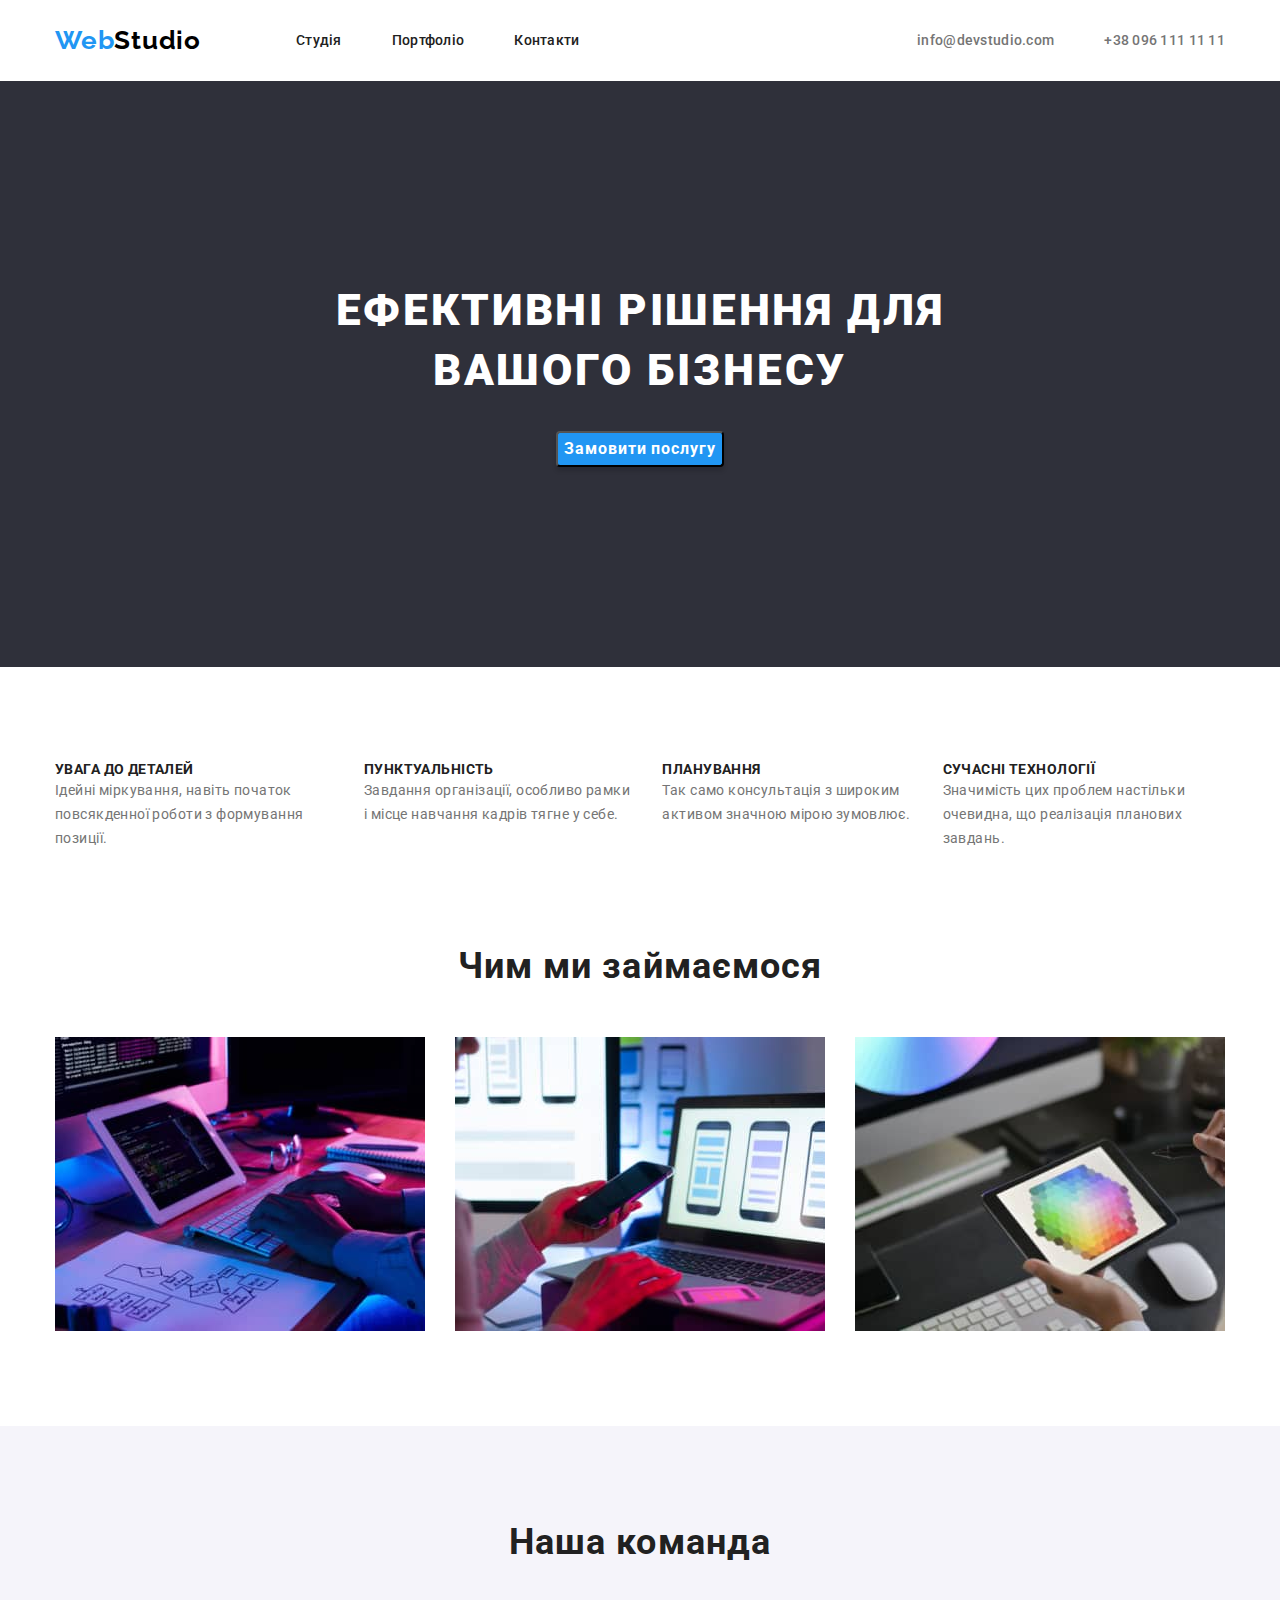
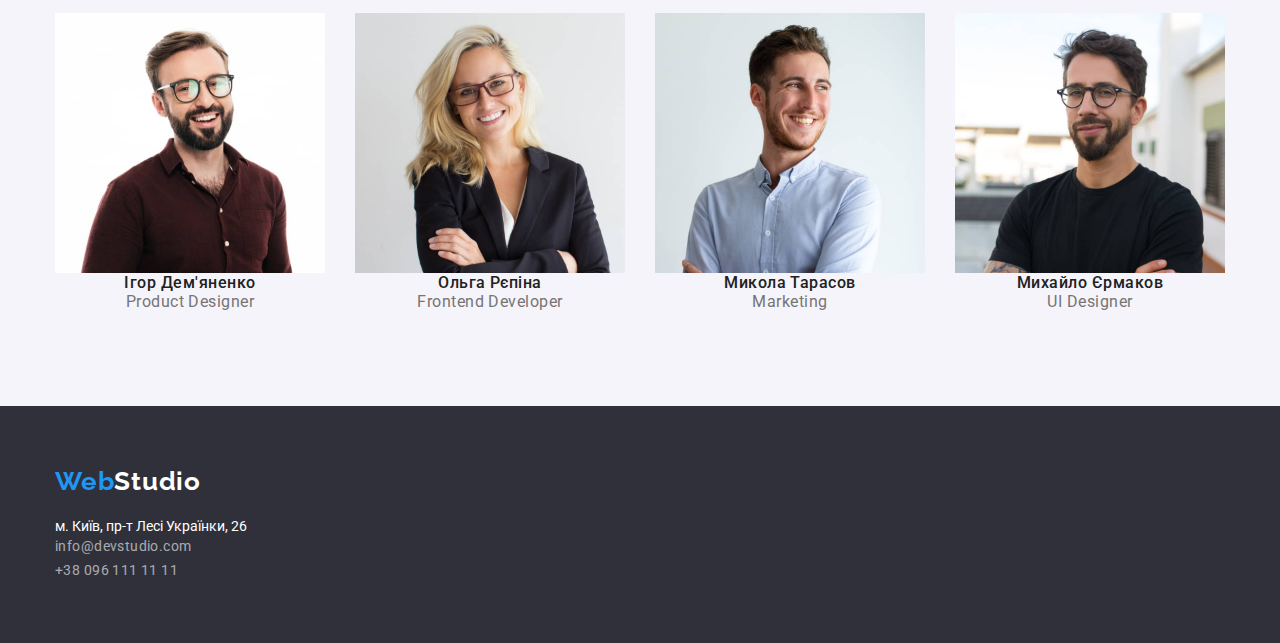
==== commit 045eac71: "HW#" ====
--- a/index.html
+++ b/index.html
@@ -8,112 +8,131 @@
     <link rel="preconnect" href="https://fonts.googleapis.com">
     <link rel="preconnect" href="https://fonts.gstatic.com" crossorigin>
     <link href="https://fonts.googleapis.com/css2?family=Raleway:wght@700&family=Roboto:wght@400;500;700;900&display=swap" rel="stylesheet">
-
+    <link rel="stylesheet" href="https://cdn.jsdelivr.net/npm/modern-normalize@1.1.0/modern-normalize.min.css">
     <link rel="stylesheet" href="./styles/style.css">
 </head>
 <body>
+    <!-- ======header===========  -->
     <header class="page-header">
-        <a class="upper-logo" href="./index.html"><span class="logo-blue">Web</span>Studio</a>
-        <nav class="page-nav">
-            <ul class="menu list">
-                <li class="menu-item">
-                    <a class="menu-link link" href="./index.html">Студія</a></li>
-                <li class="menu-item">
-                    <a class="menu-link link" href="./portfolio.html">Портфоліо</a></li>
-                <li class="menu-item">
-                    <a class="menu-link link" href="#">Контакти</a></li>
-            </ul>
-        </nav>
-        <ul class="list">
-            <li class=" menu-item"><a class=" mail-address link" href="mailto:info@devstudio.com">info@devstudio.com</a></li>
-            <li><a class="contact-phone-number link" href="tel:+380961111111">+38 096 111 11 11</a></li>
-        </ul>
+        <div class="container page-header-container">
+            <a class="upper-logo" href="./index.html"><span class="logo-blue">Web</span>Studio</a>
+            <nav class="page-nav">
+                <ul class="menu list menu-container">
+                    <li class="menu-item">
+                        <a class="menu-link link" href="./index.html">Студія</a></li>
+                    <li class="menu-item">
+                        <a class="menu-link link" href="./portfolio.html">Портфоліо</a></li>
+                    <li class="menu-item">
+                        <a class="menu-link link" href="#">Контакти</a></li>
+                </ul>
+            </nav>
+            <ul class="list contact-list">
+                <li class=" menu-item"><a class=" mail-address link" href="mailto:info@devstudio.com">info@devstudio.com</a></li>
+                <li><a class="contact-phone-number link" href="tel:+380961111111">+38 096 111 11 11</a></li>
+            </ul></div>
     </header>
    <main>
+    <!-- ========heading========= -->
     <section class="section-title">
-        <h1 class="heading">Ефективні рішення для вашого бізнесу</h1>
-        <button class="modal-open-btn" type="button">Замовити послугу</button>
+        <div class="container">
+            <h1 class="heading">Ефективні рішення для вашого бізнесу</h1>
+            <button class="modal-open-btn" type="button">Замовити послугу</button>
+        </div>
     </section>
+    <!-- =========preference========= -->
     <section>
-        <h2 class="preference">Наші переваги</h2>
-        <ul class="list">
-            <li>
-                <p class="preference-subtitle">УВАГА ДО ДЕТАЛЕЙ</p>
-                <p class="preference-text">Ідейні міркування, навіть початок повсякденної роботи з формування позиції.</p>
-            </li>
-            <li>
-                <p class="preference-subtitle">ПУНКТУАЛЬНІСТЬ</p>
-                <p class="preference-text">Завдання організації, особливо рамки і місце навчання кадрів тягне у себе.</p>
-            </li>
-            <li>
-                <p class="preference-subtitle">ПЛАНУВАННЯ</p>
-                <p class="preference-text">Так само консультація з широким активом значною мірою зумовлює.</p>
-            </li>
-            <li>
-                <p class="preference-subtitle">СУЧАСНІ ТЕХНОЛОГІЇ</p>
-                <p class="preference-text">Значимість цих проблем настільки очевидна, що реалізація планових завдань.</p>
-            </li>
-        </ul>
+        <div class="container">
+            <h2 class="preference">Наші переваги</h2>
+            <ul class="list preference-container">
+                <li class="preference-list">
+                    <p class="preference-subtitle">УВАГА ДО ДЕТАЛЕЙ</p>
+                    <p class="preference-text">Ідейні міркування, навіть початок повсякденної роботи з формування позиції.</p>
+                </li>
+                <li class="preference-list">
+                    <p class="preference-subtitle">ПУНКТУАЛЬНІСТЬ</p>
+                    <p class="preference-text">Завдання організації, особливо рамки і місце навчання кадрів тягне у себе.</p>
+                </li>
+                <li class="preference-list">
+                    <p class="preference-subtitle">ПЛАНУВАННЯ</p>
+                    <p class="preference-text">Так само консультація з широким активом значною мірою зумовлює.</p>
+                </li>
+                <li class="preference-list">
+                    <p class="preference-subtitle">СУЧАСНІ ТЕХНОЛОГІЇ</p>
+                    <p class="preference-text">Значимість цих проблем настільки очевидна, що реалізація планових завдань.</p>
+                </li>
+            </ul>
+        </div>
     </section>
+    <!-- =========section-work========= -->
     <section class="section-work">
-        <h2 class="headline">Чим ми займаємося</h2>
-        <ul class="list">
-            <li>
-                <img class="page" src="./imeges/box1.jpg" alt="Розробка дизайну"
-                width="370"
-                height="294">
-            </li>
-            <li>
-                <img class="page" src="./imeges/box2.jpg" alt="Тестування на різних пристроях">
-            </li>
-            <li>
-                <img class="page" src="./imeges/box3.jpg" alt="Підбір палітри">
-            </li>
-        </ul>
+        <div class="container">
+            <h2 class="headline">Чим ми займаємося</h2>
+            <ul class="list work-container">
+                <li class="page-item">
+                    <img class="page" src="./imeges/box1.jpg" alt="Розробка дизайну"
+                    width="370"
+                    height="294">
+                </li>
+                <li class="page-item">
+                    <img class="page" src="./imeges/box2.jpg" alt="Тестування на різних пристроях">
+                </li>
+                <li class="page-item">
+                    <img class="page" src="./imeges/box3.jpg" alt="Підбір палітри">
+                </li>
+            </ul>
+        </div>
     </section>
+
+    <!-- ======section-features=========== -->
     <section class="section-features">
-        <h2 class="headline">Наша команда</h2>
-        <ul class="list">
-            <li class="headline-list">
-                <img class="page" src="./imeges/img1.jpg" alt="Фото Ігоря"
-                width="270"
-                height="260">
-                <h3 class="name-employee">Ігор Дем'яненко</h3>
-                <p class="position">Product Designer</p>
-            </li>
-            <li class="headline-list">
-                <img class="page" src="./imeges/img2.jpg" alt="Фото Ольги"
-                width="270"
-                height="260">
-                <h3 class="name-employee">Ольга Рєпіна</h3>
-                <p class="position">Frontend Developer</p>
-            </li>
-            <li class="headline-list">
-                <img class="page" src="./imeges/img3.jpg" alt="Фото Миколи"
-                width="270"
-                height="260">
-                <h3 class="name-employee">Микола Тарасов</h3>
-                <p class="position">Marketing</p>
-            </li>
-            <li class="headline-list">
-                <img class="page" src="./imeges/img4.jpg" alt="Фото Михайла"
-                width="270"
-                height="260">
-                <h3 class="name-employee">Михайло Єрмаков</h3>
-                <p class="position">UI Designer</p>
-            </li>
-        </ul>
+        <div class="container">
+            <h2 class="headline">Наша команда</h2>
+            <ul class="list team-container">
+                <li class="headline-list">
+                    <img class="page" src="./imeges/img1.jpg" alt="Фото Ігоря"
+                    width="270"
+                    height="260">
+                    <h3 class="name-employee">Ігор Дем'яненко</h3>
+                    <p class="position">Product Designer</p>
+                </li>
+                <li class="headline-list">
+                    <img class="page" src="./imeges/img2.jpg" alt="Фото Ольги"
+                    width="270"
+                    height="260">
+                    <h3 class="name-employee">Ольга Рєпіна</h3>
+                    <p class="position">Frontend Developer</p>
+                </li>
+                <li class="headline-list">
+                    <img class="page" src="./imeges/img3.jpg" alt="Фото Миколи"
+                    width="270"
+                    height="260">
+                    <h3 class="name-employee">Микола Тарасов</h3>
+                    <p class="position">Marketing</p>
+                </li>
+                <li class="headline-list">
+                    <img class="page" src="./imeges/img4.jpg" alt="Фото Михайла"
+                    width="270"
+                    height="260">
+                    <h3 class="name-employee">Михайло Єрмаков</h3>
+                    <p class="position">UI Designer</p>
+                </li>
+            </ul>
+        </div>
     </section>
    </main>
+   <!-- =====footer===== -->
    <footer class="footer">
-    <a class='logo-down' href="index.html"><span class="logo-blue">Web</span>Studio</a>
-    <address>
-        <ul class="list">
-            <li><a class="link address-link" href="https://goo.gl/maps/NGYsfj5xvE9vm5nV7" target="_blank" rel="noopener noreferrer nofollow">м. Київ, пр-т Лесі Українки, 26</a></li>
-            <li><a class="link footer-email" href="mailto:info@devstudio.com">info@devstudio.com</a></li>
-            <li><a class="link footer-number" href="tel:+380961111111">+38 096 111 11 11</a></li>
-        </ul>
-    </address>
+    <div class="container">
+        <div class="logo-container">
+            <a class="logo-down" href="index.html"><span class="logo-blue">Web</span>Studio</a>
+        </div>
+                <address>
+            <ul class="list">
+                <li><a class="link address-link" href="https://goo.gl/maps/NGYsfj5xvE9vm5nV7" target="_blank" rel="noopener noreferrer nofollow">м. Київ, пр-т Лесі Українки, 26</a></li>
+                <li><a class="link footer-email" href="mailto:info@devstudio.com">info@devstudio.com</a></li>
+                <li><a class="link footer-number" href="tel:+380961111111">+38 096 111 11 11</a></li>
+            </ul>
+        </address></div>
    </footer>
 </body>
 </html>
--- a/styles/style.css
+++ b/styles/style.css
@@ -12,6 +12,17 @@
     --rgba-color: rgba(255, 255, 255, 0.6);
 }
 
+h1, h2, h3, h4, p {
+    margin-top: 0;
+    margin-bottom: 0;
+}
+
+ul, ol {
+margin-top: 0;
+margin-bottom: 0;
+padding-left: 0;
+}
+
 .link {
     text-decoration: none;}
 
@@ -26,6 +37,14 @@
 
 button {
     cursor: pointer;
+}
+
+.container {
+    width: 1200px;
+    margin-left: auto;
+    margin-right: auto;
+    padding-left: 15px;
+    padding-right: 15px;
 }
 
 body {
@@ -34,6 +53,28 @@
     
 }
 
+/* ====header==== */
+.page-header {
+    padding-top: 25px;
+    padding-bottom: 25px;
+}
+.page-header-container {
+    display: flex;
+    align-items: center;
+}
+
+.menu-container{
+    display: flex;
+    align-items: center;
+    column-gap: 50px;
+}
+
+.contact-list {
+    display: flex;
+    align-items: center;
+    margin-left: auto;
+    column-gap: 50px;
+}
 .upper-logo {
     text-decoration: none;
     font-family: 'Raleway';
@@ -42,13 +83,13 @@
     line-height: 1.19;
     letter-spacing: 0.03em;
     color: var(--logo-color);
+    margin-right: 95px;
 
 }
 
 .logo-blue {
     color: var(--active-color-blue)
 }
-
 
 .menu-link {
     font-weight: 500;
@@ -76,17 +117,28 @@
     color: var(--active-color-blue);
 }
 
+/* ======header====== */
+
+/* =======heading=========== */
+
 .section-title {
     background-color: var(--background-color-dark);
-}
-
-.headline {
-    font-weight: 700;
-    font-size: 36px;
-    line-height: 1.17;
-    text-align: center;
-    letter-spacing: 0.03em;
-    color: var(--title-color)
+    padding-top: 200px;
+    padding-bottom: 200px;
+}
+
+.heading {
+    font-weight: 900;
+    font-size: 44px;
+    line-height: 1.36;
+    text-align: center;
+    letter-spacing: 0.06em;
+    text-transform: uppercase;
+    color: var(--text-color-white);
+    width: 700px;
+    margin-right: auto;
+    margin-left: auto;
+    margin-bottom: 30px;
 }
 
 .modal-open-btn {
@@ -101,7 +153,10 @@
     color: var(--background-color-white);
     box-shadow: 0px 4px 4px rgba(0, 0, 0, 0.15);
     border-radius: 4px;
-}
+    margin-right: auto;
+    margin-left: auto;
+}
+
 .modal-open-btn:hover,
 .modal-open-btn:focus{
     background-color:var(--button-active-back-color);
@@ -109,6 +164,20 @@
     border-radius: 4px
 }
 
+/* =======heading=========== */
+
+/* =========preference========= */
+.preference-container {
+    display: flex;
+    column-gap: 30px;
+    padding-top: 95px;
+    padding-bottom: 95px;
+}
+
+.preference-list {
+    flex-basis: calc((100%-90)/4);
+}
+
 .preference {
     font-size: 0;
 }
@@ -120,10 +189,6 @@
     letter-spacing: 0.03em;
     text-transform: uppercase;
     color: var(--title-color);
-   }
-
-.preference {
-    font-size: 0;
 }
 
 .preference-subtitle {
@@ -143,22 +208,51 @@
     color: var(--text-color-grey);
 }
 
-.heading {
-    font-weight: 900;
-    font-size: 44px;
-    line-height: 1.36;
-    text-align: center;
-    letter-spacing: 0.06em;
-    text-transform: uppercase;
-    color: var(--text-color-white);
-}
+/* =========preference========= */
+
+/* =========section-work========== */
+
+.headline {
+    font-weight: 700;
+    font-size: 36px;
+    line-height: 1.17;
+    text-align: center;
+    letter-spacing: 0.03em;
+    color: var(--title-color);
+    margin-bottom: 50px;
+}
+
+.work-container {
+    display: flex;
+    column-gap: 30px;
+}
+
+.page-item {
+    flex-basis: calc((100%-60)/3);
+}
+
+.section-work {
+    padding-bottom: 95px;
+}
+/* =========section-work========== */
+
+/* ========section-features========= */
+
 
 .section-features {
     background-color:var(--background-color-grey);
+    padding-top: 95px;
+    padding-bottom: 95px;
+}
+
+.team-container {
+    display: flex;
+    column-gap: 30px;
 }
 
 .headline-list {
     text-align: center;
+    flex-basis: calc((100%-90)/4);
 }
 
 .name-employee {
@@ -179,8 +273,15 @@
 
 }
 
+/* ======section-features============= */
+
+/* =========footer=========== */
+
 .footer {
-    background-color: var(--background-color-dark);}
+    background-color: var(--background-color-dark);
+    padding-top: 60px;
+    padding-bottom: 60px;
+}
 
 .logo-down { 
     text-decoration: none;
@@ -196,6 +297,10 @@
     color:var(--text-color-white);
 }
 
+.logo-container {
+    margin-bottom: 20px;
+}
+
 .address-link {
     color:var(--text-color-white);
 }
@@ -221,19 +326,38 @@
     color: var(--rgba-color);
 }
 
+/* =====footer======== */
+
+/* ======PORTFOLIO======= */
+.catalog {
+   padding-top: 95px;
+   padding-bottom: 95px;
+}
+/* ======filter====== */
+.filter {
+    display: flex;
+    column-gap: 8px;
+    margin-bottom: 50px;
+}
+
+.filter-container {
+    display: flex;
+}
+
+.filter-dutton {
+    color: var(--rgba-color);
+}
+
 .catalog {
     background-color: var(--backgraund-portfolio);
 }
 
-.filter-dutton {
-    color: var(--rgba-color);
-}
-
-.catalog {
-    background-color: var(--backgraund-portfolio);
-}
-
-.filter-dutton {
+.button-container {
+    margin-left: auto;
+    margin-right: auto;
+}
+
+.filter-button {
     font-weight: 500;
     font-size: 16px;
     line-height: 1.63;
@@ -241,11 +365,6 @@
     letter-spacing: 0.03em;
     background:var(--background-color-grey);
     border-radius: 4px;
-    color: var(--title-color);
-}
-
-.filter-dutton:hover,
-.filter-dutton:focus {
     color: var(--title-color);
 }
 
@@ -261,6 +380,22 @@
     box-shadow: 0px 3px 1px rgba(0, 0, 0, 0.1), 0px 1px 2px rgba(0, 0, 0, 0.08), 0px 2px 2px rgba(0, 0, 0, 0.12);
     border-radius: 4px;
 }
+/* ======filter====== */
+
+/* =======project====== */
+.project {
+    width: 370;
+}
+
+.project-list {
+    display: flex;
+    column-gap: 30px;
+    flex-wrap: wrap;
+}
+
+.project-cintainer {
+    padding: 20px 24px;
+}
 
 .project-caption {
     font-weight: 700;
@@ -278,3 +413,4 @@
     color: var(--text-color-grey);
     border-radius: 4px;
 }
+/* =======project====== */